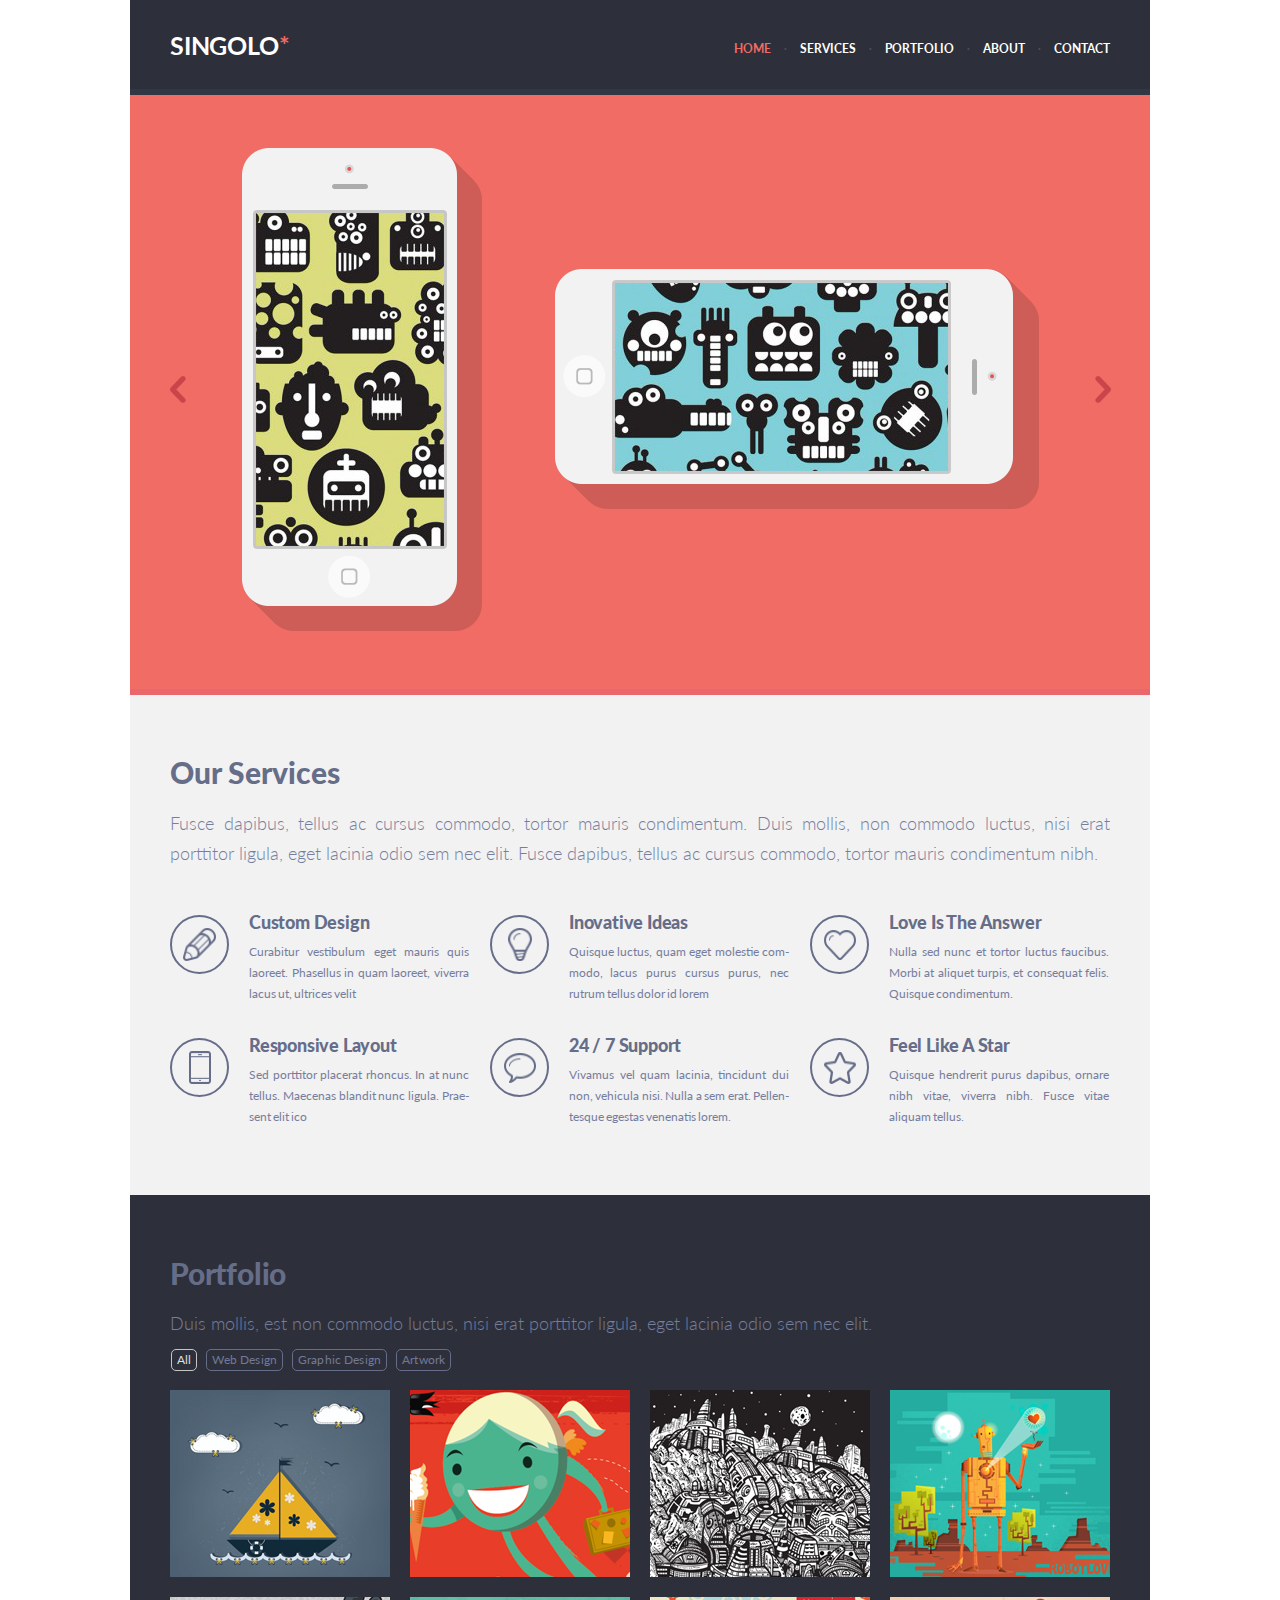
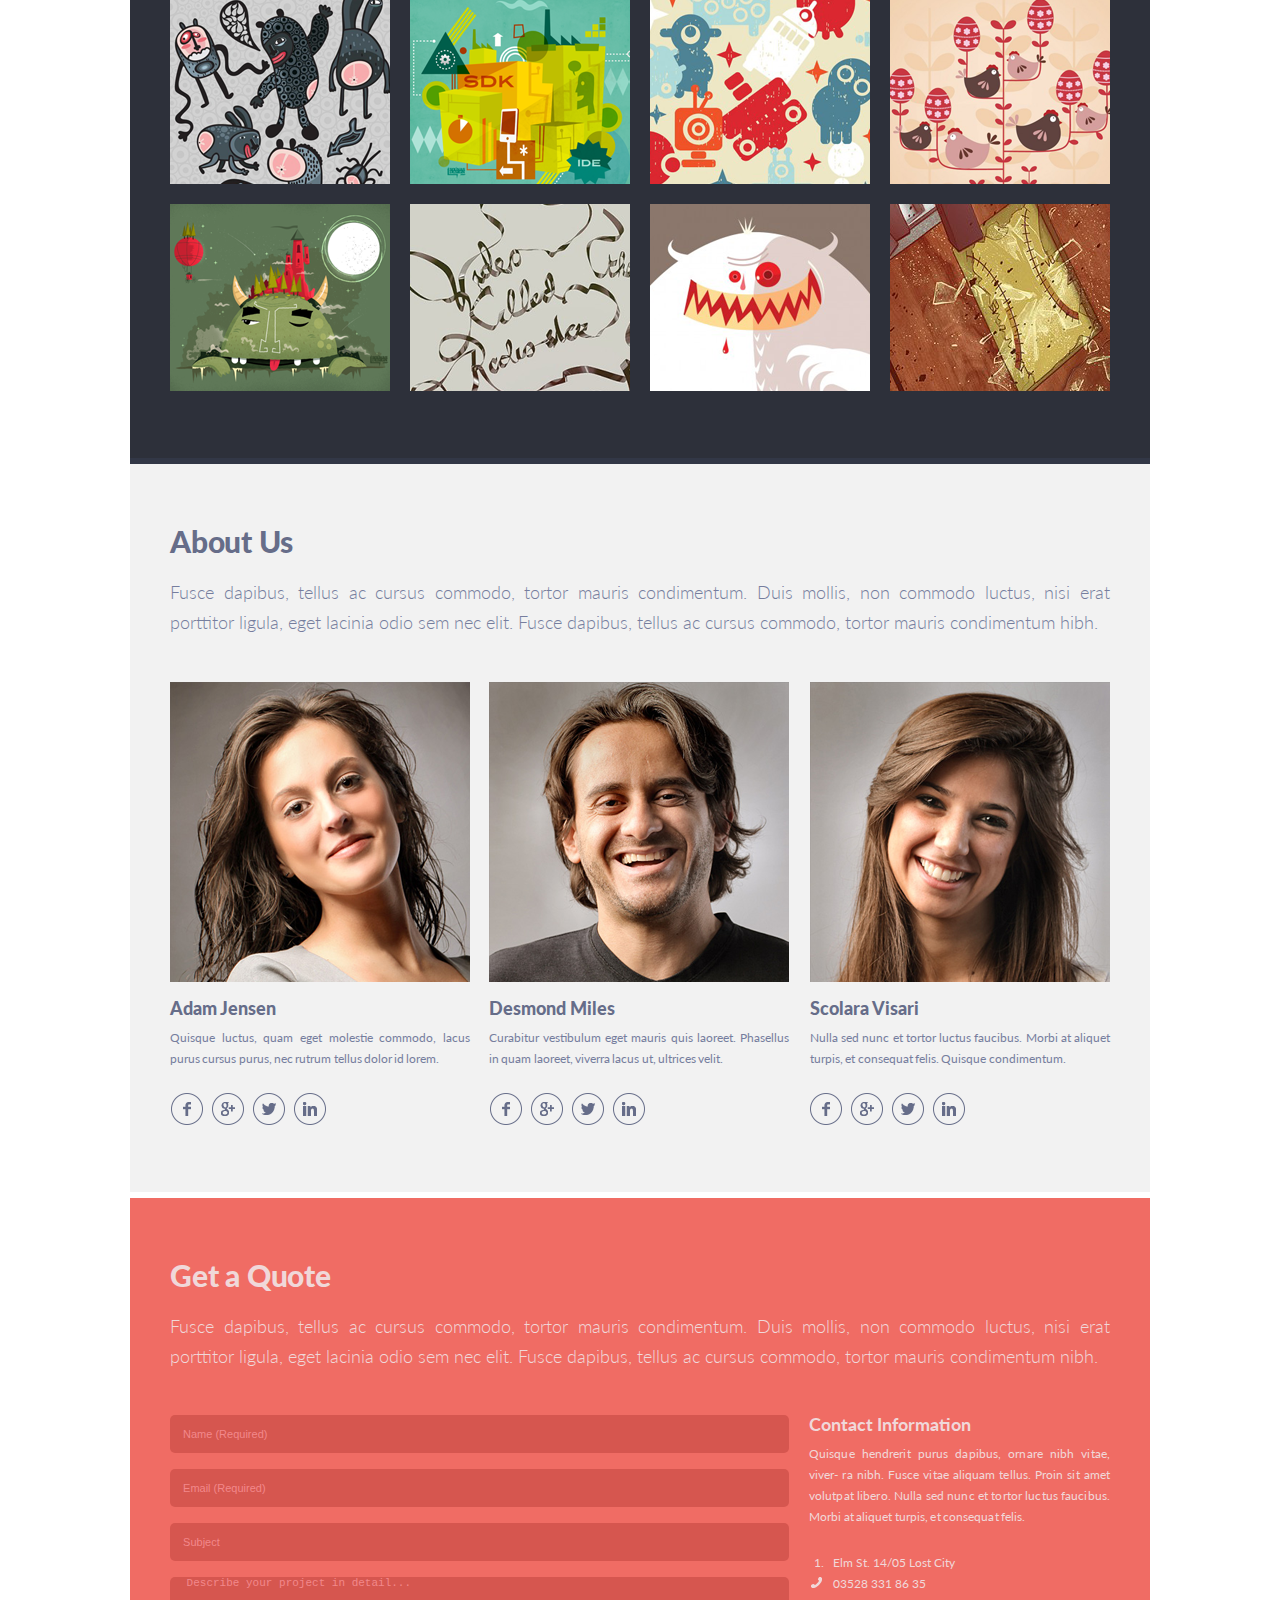
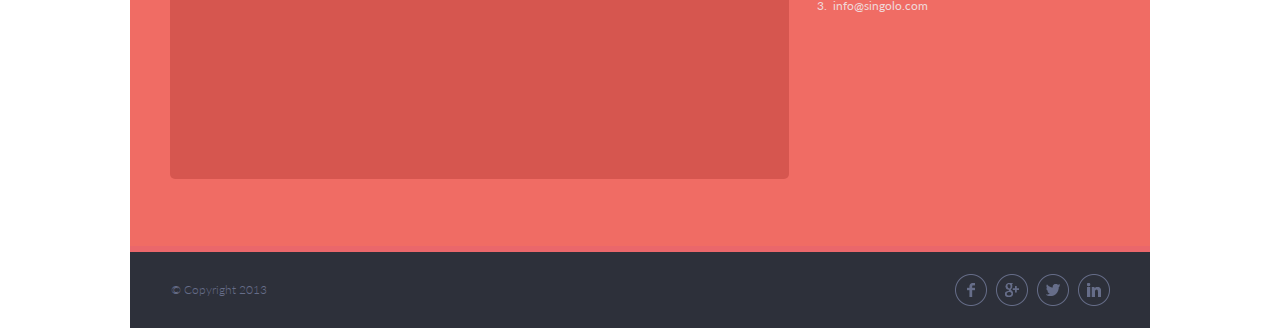
==== index.html @ 405b62c4 "rename" ====
<!DOCTYPE html>
<html lang="en">

<head>
  <meta charset="UTF-8">
  <meta name="viewport" content="width=device-width, initial-scale=1.0">
  <title>Document</title>
  <link rel="stylesheet" href="style.css">
  <link href="https://fonts.googleapis.com/css?family=Lato:900&display=swap" rel="stylesheet">
  <link href="https://fonts.googleapis.com/css?family=Lato:300&display=swap" rel="stylesheet">
  <link href="https://fonts.googleapis.com/css?family=Lato:400&display=swap" rel="stylesheet">
  <link href="https://fonts.googleapis.com/css2?family=Lato:wght@700&display=swap" rel="stylesheet">
</head>
<body>
  <div class="wrapper">
    <header>
      <section class="header-1">
        <h1>SINGOLO<span>*</span></h1>
        <ul>
          <li class="li1 header-li-margin"><a href="#">HOME</a></li>
          <li class="li2 header-li-margin"><a href="#">SERVICES</a></li>
          <li class="li2 header-li-margin"><a href="#">PORTFOLIO</a></li>
          <li class="li2 header-li-margin"><a href="#">ABOUT</a></li>
          <li class="li3 header-li-margin"><a href="#">CONTACT</a></li>
        </ul>
      </section>
      <div class="header-2"></div>
    </header>
    <div class="slider">
      <section class="slider-1">
        <a href="#" class="chev-left"><img src="assets/chev-left.png"></a>
        <img src="assets/iPhone-Vertical.png" alt="iPhone-Vertical" class="img-iphone">
        <img src="assets/iPhone-Horizontal.png" alt="iPhone-Horizontal" class="img-iphone2">
        <a href="#" class="chev-right"><img src="assets/chev-right.png"></a>

      </section>
      <section class="slider-2">
      </section>
    </div>
    <div class="services-wrapper">
    <div class="services">
      <section class="services-top">
        <h1>Our Services</h1>
        <p>
          Fusce dapibus, tellus ac cursus commodo, tortor mauris condimentum. Duis mollis, non commodo luctus, nisi erat
          porttitor ligula, eget lacinia odio sem nec elit. Fusce dapibus, tellus ac cursus commodo, tortor mauris
          condimentum nibh.
        </p>
      </section>
      <section class="services-bottom">
       <section class="sb">
          <section class="sb-content">
            <div class="margin">
              <img src="assets/pen.png" alt="pen" class="img-pen">
            </div>
            <section class="sb-text">
              <h2 class="margin">Custom Design</h2>
              <p class="margin services-margin-top-p">
                Curabitur vestibulum eget mauris quis laoreet. Phasellus in quam laoreet, viverra lacus ut, ultrices
                velit
              </p>
            </section>
          </section>
          <section class="sb-content services-margin-top">
            <div class="margin services-margin-left">
              <img src="assets/phone.png" alt="phone" class="img-phone">
            </div>
            <section class="sb-text">
              <h2 class="margin">Responsive Layout</h2>
              <p class="margin services-margin-top-p">
                Sed porttitor placerat rhoncus. In at nunc tellus. Maecenas blandit nunc ligula. Prae- sent elit
                ico
              </p>
            </section>
          </section>
        </section>
        <section class="sb">
          <section class="sb-content">
            <div class="margin">
              <img src="assets/bulb.png" alt="bulb" class="img-bulb">
            </div>
            <section class="sb-text">
              <h2 class="margin">Inovative Ideas</h2>
              <p class="margin services-margin-top-p">
                Quisque luctus, quam eget molestie com- modo, <span>lacus purus cursus purus, nec</span> rutrum tellus dolor id lorem
              </p>
            </section>
          </section>
          <section class="sb-content services-margin-top">
            <div class="margin">
              <img src="assets/bubble.png" alt="bubble" class="img-bubble">
            </div>
            <section class="sb-text">
              <h2 class="margin">24 / 7 Support</h2>
              <p class="margin services-margin-top-p">
                Vivamus vel quam lacinia, tincidunt dui non, vehicula nisi. Nulla a sem erat. Pellen- tesque egestas venenatis lorem.
              </p>
            </section>
          </section>
        </section>
        <section class="sb">
          <section class="sb-content">
            <div class="margin">
              <img src="assets/heart.png" alt="heart" class="img-heart">
            </div>
            <section class="sb-text">
              <h2 class="margin">Love Is The Answer</h2>
              <p class="margin services-margin-top-p">
                Nulla sed nunc et tortor luctus faucibus. Morbi at aliquet turpis, et consequat felis. Quisque condimentum.
              </p>
            </section>
          </section>
          <section class="sb-content services-margin-top">
            <div class="margin">
              <img src="assets/star.png" alt="star" class="img-star">
            </div>
            <section class="sb-text">
              <h2 class="margin">Feel Like A Star</h2>
              <p class="margin services-margin-top-p">
                Quisque hendrerit purus dapibus, ornare nibh vitae, viverra nibh. Fusce vitae aliquam tellus.
              </p>
            </section>
          </section>
        </section>
      </section>
    </div>
    </div>
    <section class="portfolio-wrapper">
      <section class="portfolio">
        <h1>Portfolio</h1>
        <p>
          Duis mollis, est non commodo luctus, nisi erat porttitor ligula, eget lacinia odio sem nec elit.
        </p>
        <ul>
          <li><a href="#" class="li-first-child">All</a></li>
          <li><a href="#">Web Design</a></li>
          <li><a href="#">Graphic Design</a></li>
          <li><a href="#">Artwork</a></li>
        </ul>
        <section class="block-images">
          <section class="row-img">
            <img src="assets/Img1.png" alt="img1">
            <img src="assets/Img2.png" alt="img2">
            <img src="assets/Img3.png" alt="img3">
          </section>
          <section class="row-img">
            <img src="assets/Img4.png" alt="img4">
            <img src="assets/Img5.png" alt="img5">
            <img src="assets/Img6.png" alt="img6">
          </section>
          <section class="row-img">
            <img src="assets/Img7.png" alt="img7">
            <img src="assets/Img8.png" alt="img8">
            <img src="assets/Img9.png" alt="img9">
          </section>
          <section class="row-img">
            <img src="assets/Img10.png" alt="img10">
            <img src="assets/Img11.png" alt="img11">
            <img src="assets/img12.png" alt="img12">
          </section>
        </section>
      </section>
      <div class="portfolio-bottom"></div>
    </section>
    <section class="content-wrapper">
      <section class="content">
        <h2>About Us</h2>
        <p>
          Fusce dapibus, tellus ac cursus commodo, tortor mauris condimentum. Duis mollis, non commodo luctus, nisi erat
          porttitor ligula, eget lacinia odio sem nec elit. Fusce dapibus, tellus ac cursus commodo, tortor mauris
          condimentum hibh.
        </p>
        <section class="about-us">
          <section class="info">
            <img src="assets/adam.png" alt="adam">
            <h3>Adam Jensen</h3>
            <p>
              Quisque luctus, quam eget molestie commodo, lacus purus cursus purus, nec rutrum tellus dolor id lorem.
            </p>
            <section class="social-media">
              <a href="#"><img src="assets/Facebook.png" alt="Facebook"></a>
              <a href="#"><img src="assets/Google.png" alt="Google"></a>
              <a href="#"><img src="assets/Twitter.png" alt="Twitter"></a>
              <a href="#"><img src="assets/LinkedIn.png" alt="LinkedIn"></a>
            </section>
          </section>
          <section class="info info-margin-center">
            <img src="assets/desmond.png" alt="desmond">
            <h3>Desmond Miles</h3>
            <p>
              Curabitur vestibulum eget mauris quis laoreet. Phasellus in quam laoreet, viverra lacus ut, ultrices velit.
            </p>
            <section class="social-media">
              <a href="#"><img src="assets/Facebook.png" alt="Facebook"></a>
              <a href="#"><img src="assets/Google.png" alt="Google"></a>
              <a href="#"><img src="assets/Twitter.png" alt="Twitter"></a>
              <a href="#"><img src="assets/LinkedIn.png" alt="LinkedIn"></a>
            </section>
          </section>
          <section class="info">
            <img src="assets/scolara.png" alt="scolara">
            <h3>Scolara Visari</h3>
            <p>
              Nulla sed nunc et tortor luctus faucibus. Morbi at aliquet turpis, et consequat felis. Quisque condimentum.
            </p>
            <section class="social-media social-media-1px">
              <a href="#"><img src="assets/Facebook.png" alt="Facebook"></a>
              <a href="#"><img src="assets/Google.png" alt="Google"></a>
              <a href="#"><img src="assets/Twitter.png" alt="Twitter"></a>
              <a href="#"><img src="assets/LinkedIn.png" alt="LinkedIn"></a>
            </section>
          </section>
        </section>
      </section>
      <div class="content-bottom"></div>
    </section>
    <section class="Get_a_Quote_wrapper">
      <section class="Get_a_Quote">
        <h2>Get a Quote</h2>
        <p>
          Fusce dapibus, tellus ac cursus commodo, tortor mauris condimentum. Duis mollis, non commodo luctus, nisi erat
          porttitor ligula, eget lacinia odio sem nec elit. Fusce dapibus, tellus ac cursus commodo, tortor mauris
          condimentum nibh.
        </p>
        <div class="forms_with_contact_info">
          <section class="forms">
            <input type="text" class="form_text" name="name" placeholder=" Name (Required)">
            <input type="text" class="form_text forms_margin_top" name="email" placeholder=" Email (Required)">
            <input type="text" class="form_text forms_margin_top" name="subject" placeholder=" Subject">
            <textarea class="forms_margin_top" name="textarea"
              placeholder=" Describe your project in detail..."></textarea>
          </section>
          <section class="contact_info">
            <h4>Contact Information</h4>
            <p>
              Quisque hendrerit purus dapibus, ornare nibh vitae, viver- ra nibh. Fusce vitae aliquam tellus. Proin sit
              amet volutpat libero. Nulla sed nunc et tortor luctus faucibus. Morbi at aliquet turpis, et consequat
              felis.
            </p>
            <ol>
              <li>Elm St. 14/05 Lost City</li>
              <li>03528 331 86 35</li>
              <li>info@singolo.com</li>
            </ol>
          </section>
        </div>
      </section>
      <div class="Get_a_Quote_bottom"></div>
    </section>
    <div class="footer-wrapper">
    <footer>
      <p>
        &copy; Copyright 2013
      </p>
      <section class="social-media">
        <a href="#"><img src="assets//Facebook.png" alt="Facebook"></a>
        <a href="#"><img src="assets//Google.png" alt="Google"></a>
        <a href="#"><img src="assets//Twitter.png" alt="Twitter"></a>
        <a href="#"><img src="assets//LinkedIn.png" alt="LinkedIn"></a>
      </section>
    </footer>
  </div>
  </div>

</body>
</html>
---- style.css ----
* {
  margin: 0;
  padding: 0;
}

body {
  font-family: 'Lato', sans-serif;
}

.margin {
  margin-left: 10px;
  margin-right: 10px;
}
.wrapper {
  width: 1020px;
  margin-left: auto;
  margin-right: auto; 
}

/* header */
header h1 {
  color: #fff;
  font-size: 19pt;
  margin-left: 40px;
  font-weight: 700;
  letter-spacing:-0.2px;
}

header span {
  color: #f06c64;
}

.header-1 {
  background-color: #2d303a;
  height: 89px;
  display: flex;
  align-items: center;
  justify-content: space-between;
}

.header-2 {
  height: 6px;
  background-color: #323746;
}

header ul {
  list-style-type: none;
  color: #fff;
  font-size: 12px;
  margin-right: 26px;
  margin-top: 8px;
  display: flex;
  font-weight: 700;
}
.header-li-margin {
  margin-right:14px;
  
}

.li1>a {
  color: #f06c64;
  text-decoration: none;
  padding-right:12px;
}
.li2>a {
  color:#fff;
  text-decoration: none;
  padding-right: 12px;
}
.li3>a {
  color:#fff;
  text-decoration: none;
  padding-right:0;
}

.li2:before, .li3:before {
  color: #494e62;  
  content: ".";
  position: relative;
  right: 13px;
  bottom: 3px
}

/* slider */
.slider {
  height: 600px;
  background-color:#f06c64;
}

.slider-1 {
  height: 594px;
  display: flex;
  align-items: center;
  justify-content: center;
}
.chev-left{
  margin-right: 55px;
  margin-bottom: 2px;
}
.chev-right{
  margin-left: 56px;
  margin-bottom: 2px;
}
.img-iphone{
  margin-right:73px;
  margin-bottom:6px;
  margin-left:1px;
}
.img-iphone2 {
  margin-bottom:6px;
}
.slider-2 {
  background-color: #ea676b;
  height: 6px;
  width:1020px;
}


/* services */
.services {
  height: 500px;
  color: #767e9e;
  font-weight: 300;
  margin-left: 30px;
  margin-right: 30px;
}
.services-wrapper{
  background-color: #f2f2f2;
  width: 1020px;
}

.services-top {
  height: 173px;
  font-size: 18px;
  line-height:30px;
  text-align: justify;
  font-weight: 300;
  margin-left:10px;
  margin-right: 10px;
}
.services-top h1 {
  font-size: 30px;
  font-weight: 900;
  color: #666d89;
  margin-bottom:21px;
  padding-top:62px;
}

.services-bottom {
  height: 321px;
  display: flex;
}


.sb {
  width: 320px;
}

.sb>section {
  display: flex;
}

.services div {
  border: 2px solid #666d89;
  border-radius: 100%;
  width: 55px;
  height: 55px;
  display: flex;
  justify-content: center;
  align-items: center;
  margin-top: 47px;
}

.img-pen {
  width: 33px;
  height: 33px;

}

.img-phone {
  height: 33px;
  width: 22px;

}

.img-bulb {
  height: 33px;
  width: 24px;
}

.img-bubble {
  height: 30px;
  width: 32px;
}

.img-heart {
  height: 30px;
  width: 32px;
}

.img-star {
  height: 32px;
  width: 32px;
}
.services-bottom p {
  width: 220px;
  font-size: 12px;
  line-height: 21px;
  font-weight: 400;
  margin-top:8px;
  word-spacing:-1px;
  text-align: justify;
}
.services-bottom p span{
  word-spacing: 1px;
}
.services h2 {
  width: 220px;
  font-size: 18px;
  font-weight: 900;
  margin-top:-16px;
}

.services-margin-top {
  margin-top: 43px;
}

.sb-content {
  height: 80px;
}

.services-margin-top-p {
  margin-top: 4px;
}
.services-margin-left {
  margin-bottom: 4px;
}

.portfolio-wrapper {
  height: 869px;
  background-color: #2d303a;
}

.portfolio-bottom {
  height: 6px;
  background-color: #323746;
}

.content-bottom {
  height: 6px;
  background-color: #fff;
}

.portfolio {
  height: 863px;
  width: 960px;
  margin-left: auto;
  margin-right: auto;
}

.portfolio p {
  font-size: 18px;
  line-height: 12px;
  margin-top: 26px;
  margin-left: 10px;
  letter-spacing:0px;
  font-weight: 300;
  color: #767e9e;
}

.portfolio h1, h2, .portfolio h3 {
  font-size: 30px;
  margin-left: 10px;
  margin-right: 10px;
  padding-top: 60px;
  font-weight: 900;
  letter-spacing: -0.2px;
  color: #666d89 ;
}
.portfolio h2{
  padding-top:59px;
}
.portfolio ul {
  display: flex;
  list-style-type: none;
  margin-left:10px;
  margin-top: 23px;
  font-size: 12px;
 
  
 
}
.portfolio li a{
  text-decoration: none;
  color :#717997;
  border: 1px solid #666d89;
  border-radius:5px;
  margin-left: 9px;
  padding : 2px 5px 3px 5px;
  font-weight: 400;
  letter-spacing:0.15px;
}
.portfolio ul li .li-first-child{
  margin-left:1px;
  color: #dedede;
  border-color:#c5c5c5;
}
.block-images {
  margin-top:23px;
  display: flex;
}
.row-img {
  width: 220px;
  margin-left: 10px;
  margin-right: 10px;
  overflow: hidden;
}
.row-img :first-child{
  margin-top:0px;
}
.row-img img {
  margin-top:17px;
  width:220px;
  height:187px;
}
.content-wrapper {
  height: 734px;
  background-color: #f2f2f2;
}

.content {
  width: 960px;
  margin-left: auto;
  margin-right: auto;
  height: 728px;

}
.content p {
  margin-left: 10px;
  font-size: 18px;
  line-height: 30px;
  text-align: justify;
  margin-top: 18px;
  margin-bottom:45px;
  margin-right:10px;
  color: #767e9e;
  font-weight: 300;
}
.about-us{
  width: 960px;
  display: flex;
}
.info{
  margin-left: 10px;
  margin-right: 10px;
  width:300px;
}
.info-margin-center {
  margin-left: 9px;
  margin-right:11px;
}
.info img{
  height: 300px;
  width: 300px;
}

.info h3 {
  font-size: 18px;
  font-weight: 900;
  margin-top:12px;
  text-align: start;
  color: #666d89 ;
}
.info p{
  font-size: 12px;
  text-align: justify;
  font-weight: 400;
  margin-left:0;
  margin-right:0px;
  margin-top: 8px;
  word-spacing: -0.7px;
  line-height:21px;
  margin-bottom:24px;
  letter-spacing:-0px;
}
.social-media{
  margin-left:1px;
}
.social-media-1px{
  margin-left:0px;
}
.social-media img{
  width: 32px;
  height: 32px;
}
.social-media a{
  margin-left: 5px;
}
.social-media a:first-child{
  margin-left:0;
}

.Get_a_Quote_wrapper{
  height: 654px;
  background-color:#f06c64;
}
.Get_a_Quote{
  width:940px;
  margin-left: auto;
  margin-right: auto;
  color:#f0d8d9;
  height:648px;
}
.Get_a_Quote p{
  font-size: 18px;
  text-align: justify;
  font-weight: 300;
  margin-top:18px;
  line-height:30px;
}
h2 {
  padding-top: 59px;
  font-size: 30px;
}
.forms_with_contact_info{
  display: flex;
  margin-top:44px;
}
.forms {
  width: 620px;
}
.forms input,textarea{
  background-color: #d6564f;
  border-radius: 5px;
}
textarea{
  resize: none;
  border: none;
  width: 619px;
  height:202px;
  text-indent: 10px;
  color: #f2888b;
  font-size: 11px;
}
.form_text {
  width: 619px;
  height:38px;
  border: none;
  text-indent: 10px;
  color: #f2888b;
  font-size: 11px;
}
.forms_margin_top {
  margin-top:16px;
}
.contact_info{
  margin-left: 20px;
  margin-top:-2px;
}
h4{
  font-size: 18px;
  font-weight: 700;
  letter-spacing: 0px; 
  margin-bottom:0;
}
.contact_info p {
  font-weight: 400;
  font-size: 12px;
  line-height: 21px;
  word-spacing: -1px;
  text-align: justify;
  margin-top:8px;
  letter-spacing: 0.1px;
}
ol {
  margin-top:25px;
  margin-left: 18px;
  line-height:21px;
}
ol li:first-child {
  list-style-image: url(/assets//location.png);
  margin-left:0px;
  padding-left: 6px;
  
}
ol li {
  list-style-image: url(/assets//phone1.png);
  font-size: 12px;
  margin-left: 2px;
  padding-left: 4px;
}
ol li:last-child {
  list-style-image: url(/assets//mail.png);
  margin-left:3px;
  padding-left: 3px;
  line-height:23px;
}

.Get_a_Quote_bottom {
  height:6px;
  background-color: #ea676b;
  justify-items: bottom;
}
footer {
  height:76px;
  background-color: #2d303a;
  color: #666d89;
  font-size: 12px;
  display: flex;
  align-items: center;
  justify-content: space-between;
  letter-spacing:0px;
}
.Get_a_Quote h2{
  color: #f0d8d9;
  margin-left:0;
}

footer .social-media img{
  margin-left: 1px;
}

.social-media a:first-child{
  margin-left:0;
}
footer .social-media {
  margin-right: 40px;
  margin-top: 2px;
}
footer p {
  margin-left: 41px;
  font-weight: 300;
  margin-bottom:1px;
}
input::-webkit-input-placeholder,
textarea::-webkit-input-placeholder {
  color:#f2888b;;
}
input::-moz-placeholder,
textarea::-moz-placeholder {
  color:#f2888b;;
}
input:-moz-placeholder ,
textarea:-moz-placeholder {
  color: #f2888b;;
}
input:-ms-input-placeholder,
textarea:-ms-input-placeholder {
  color:#f2888b;;
}
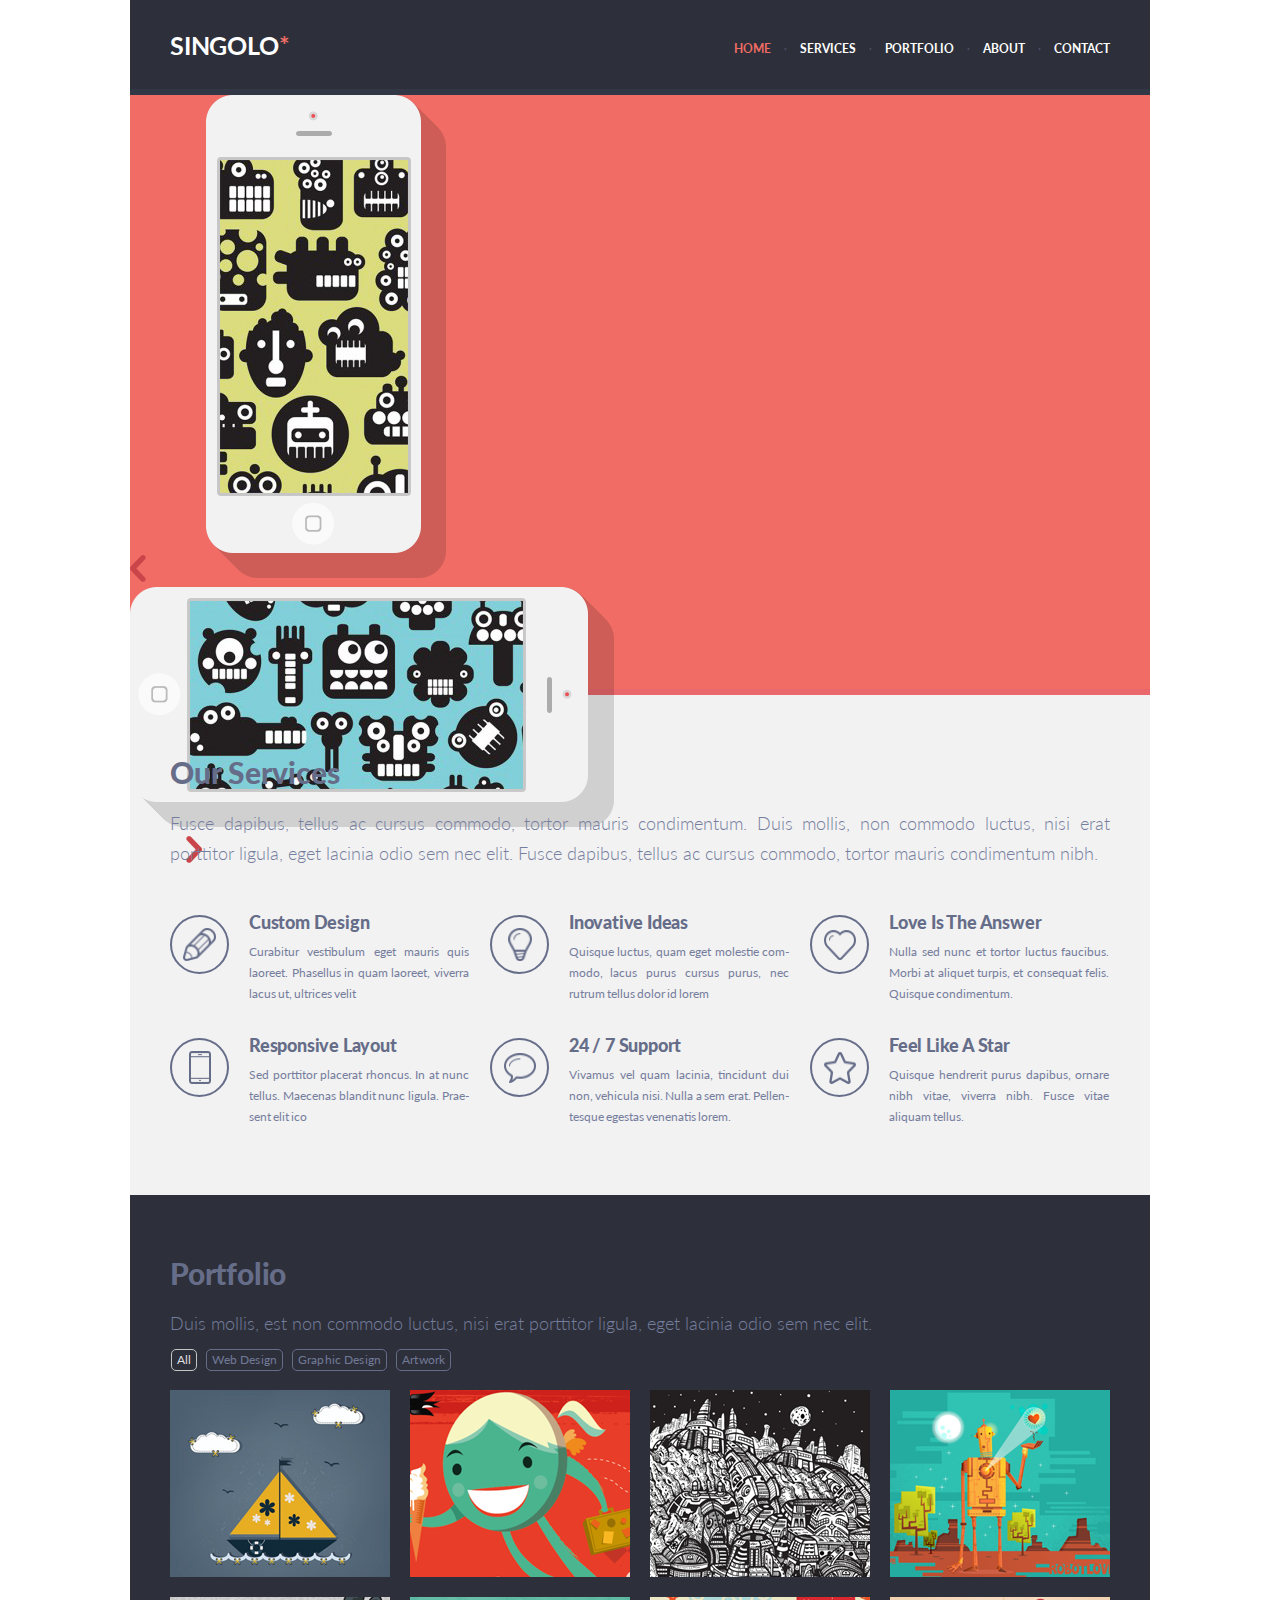
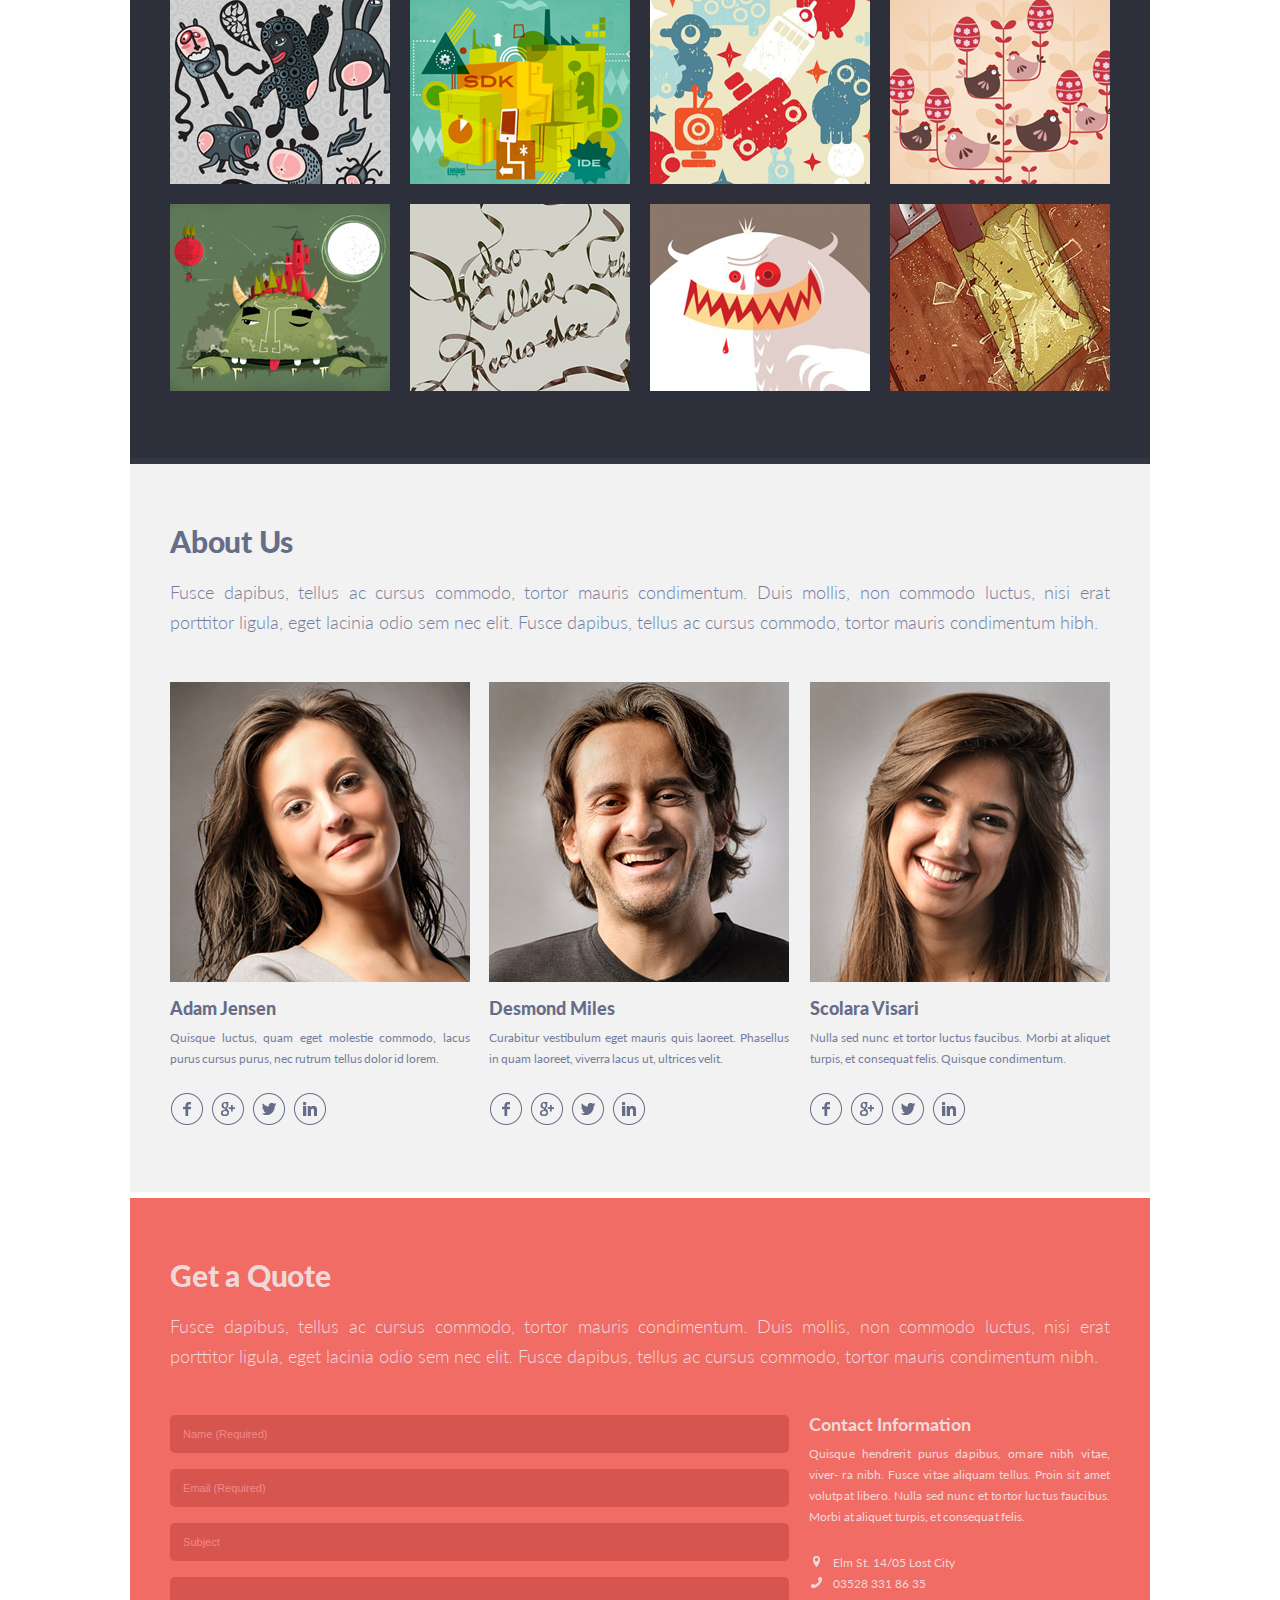
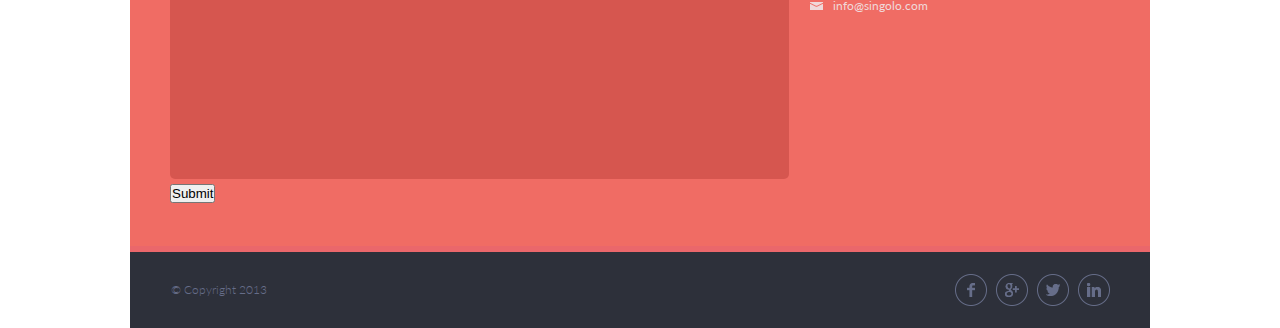
==== commit 7b219979: "feat : add js" ====
--- a/index.html
+++ b/index.html
@@ -16,31 +16,37 @@
     <header>
       <section class="header-1">
         <h1>SINGOLO<span>*</span></h1>
-        <ul>
-          <li class="li1 header-li-margin"><a href="#">HOME</a></li>
-          <li class="li2 header-li-margin"><a href="#">SERVICES</a></li>
-          <li class="li2 header-li-margin"><a href="#">PORTFOLIO</a></li>
-          <li class="li2 header-li-margin"><a href="#">ABOUT</a></li>
-          <li class="li3 header-li-margin"><a href="#">CONTACT</a></li>
+        <ul id="menu" class="menu">
+          <li class="li1 header-li-margin" ><a href="#">HOME</a></li>
+          <li class="li2 header-li-margin"><a href="#Services">SERVICES</a></li>
+          <li class="li2 header-li-margin"><a href="#Portfolio">PORTFOLIO</a></li>
+          <li class="li2 header-li-margin"><a href="#About">ABOUT</a></li>
+          <li class="li3 header-li-margin"><a href="#Contact">CONTACT</a></li>
         </ul>
       </section>
       <div class="header-2"></div>
     </header>
     <div class="slider">
-      <section class="slider-1">
-        <a href="#" class="chev-left"><img src="assets/chev-left.png"></a>
+      <section class="slider-1 sl">
+        <a onclick="pSlides(-1)"><img src="assets/chev-left.png" class="chev-left" id="chev-left"></a>
         <img src="assets/iPhone-Vertical.png" alt="iPhone-Vertical" class="img-iphone">
+        <div id="iphone1" class="iphone iphone1"></div>
         <img src="assets/iPhone-Horizontal.png" alt="iPhone-Horizontal" class="img-iphone2">
-        <a href="#" class="chev-right"><img src="assets/chev-right.png"></a>
-
+        <div id="iphone2" class="iphone iphone2"></div>
+       <a onclick="pSlides(1)"><img src="assets/chev-right.png" class="chev-right" id="chev-right"></a>
+      </section>
+      <section id="slider-sec" class="sl slider-second hidden">
+        <a onclick="pSlides(-1)"><img src="assets/chev-left.png" class="chev-left" id="chev-left"></a>
+        <img  class="slider-sec" src="assets/Slide-2.svg" alt="slider 2">
+        <a onclick="pSlides(1)"><img src="assets/chev-right.png" class="chev-right" id="chev-right"></a>
       </section>
       <section class="slider-2">
       </section>
     </div>
     <div class="services-wrapper">
     <div class="services">
-      <section class="services-top">
-        <h1>Our Services</h1>
+      <section class="services-top" >
+        <h1 id="Services">Our Services</h1>
         <p>
           Fusce dapibus, tellus ac cursus commodo, tortor mauris condimentum. Duis mollis, non commodo luctus, nisi erat
           porttitor ligula, eget lacinia odio sem nec elit. Fusce dapibus, tellus ac cursus commodo, tortor mauris
@@ -127,17 +133,17 @@
     </div>
     <section class="portfolio-wrapper">
       <section class="portfolio">
-        <h1>Portfolio</h1>
+        <h1 id="Portfolio">Portfolio</h1>
         <p>
           Duis mollis, est non commodo luctus, nisi erat porttitor ligula, eget lacinia odio sem nec elit.
         </p>
-        <ul>
+        <ul class="portfolio-menu">
           <li><a href="#" class="li-first-child">All</a></li>
           <li><a href="#">Web Design</a></li>
           <li><a href="#">Graphic Design</a></li>
           <li><a href="#">Artwork</a></li>
         </ul>
-        <section class="block-images">
+        <section class="block-images" id="block-images">
           <section class="row-img">
             <img src="assets/Img1.png" alt="img1">
             <img src="assets/Img2.png" alt="img2">
@@ -164,7 +170,7 @@
     </section>
     <section class="content-wrapper">
       <section class="content">
-        <h2>About Us</h2>
+        <h2 id="About">About Us</h2>
         <p>
           Fusce dapibus, tellus ac cursus commodo, tortor mauris condimentum. Duis mollis, non commodo luctus, nisi erat
           porttitor ligula, eget lacinia odio sem nec elit. Fusce dapibus, tellus ac cursus commodo, tortor mauris
@@ -226,12 +232,14 @@
           <section class="forms">
             <input type="text" class="form_text" name="name" placeholder=" Name (Required)">
             <input type="text" class="form_text forms_margin_top" name="email" placeholder=" Email (Required)">
-            <input type="text" class="form_text forms_margin_top" name="subject" placeholder=" Subject">
+            <input type="text" class="form_text forms_margin_top subject" name="subject" placeholder=" Subject">
             <textarea class="forms_margin_top" name="textarea"
-              placeholder=" Describe your project in detail..."></textarea>
+              placeholder=" Describe your project in detail...">
+            </textarea>
+            <button type="submit" id="formSubmit">Submit</button>
           </section>
           <section class="contact_info">
-            <h4>Contact Information</h4>
+            <h4 id="Contact">Contact Information</h4>
             <p>
               Quisque hendrerit purus dapibus, ornare nibh vitae, viver- ra nibh. Fusce vitae aliquam tellus. Proin sit
               amet volutpat libero. Nulla sed nunc et tortor luctus faucibus. Morbi at aliquet turpis, et consequat
@@ -260,7 +268,8 @@
       </section>
     </footer>
   </div>
+</div>
   </div>
-
+  <script src="script.js"></script>
 </body>
 </html>
--- a/style.css
+++ b/style.css
@@ -478,19 +478,19 @@
   line-height:21px;
 }
 ol li:first-child {
-  list-style-image: url(/assets//location.png);
+  list-style-image: url(assets/location.png);
   margin-left:0px;
   padding-left: 6px;
   
 }
 ol li {
-  list-style-image: url(/assets//phone1.png);
+  list-style-image: url(assets/phone1.png);
   font-size: 12px;
   margin-left: 2px;
   padding-left: 4px;
 }
 ol li:last-child {
-  list-style-image: url(/assets//mail.png);
+  list-style-image: url(assets/mail.png);
   margin-left:3px;
   padding-left: 3px;
   line-height:23px;
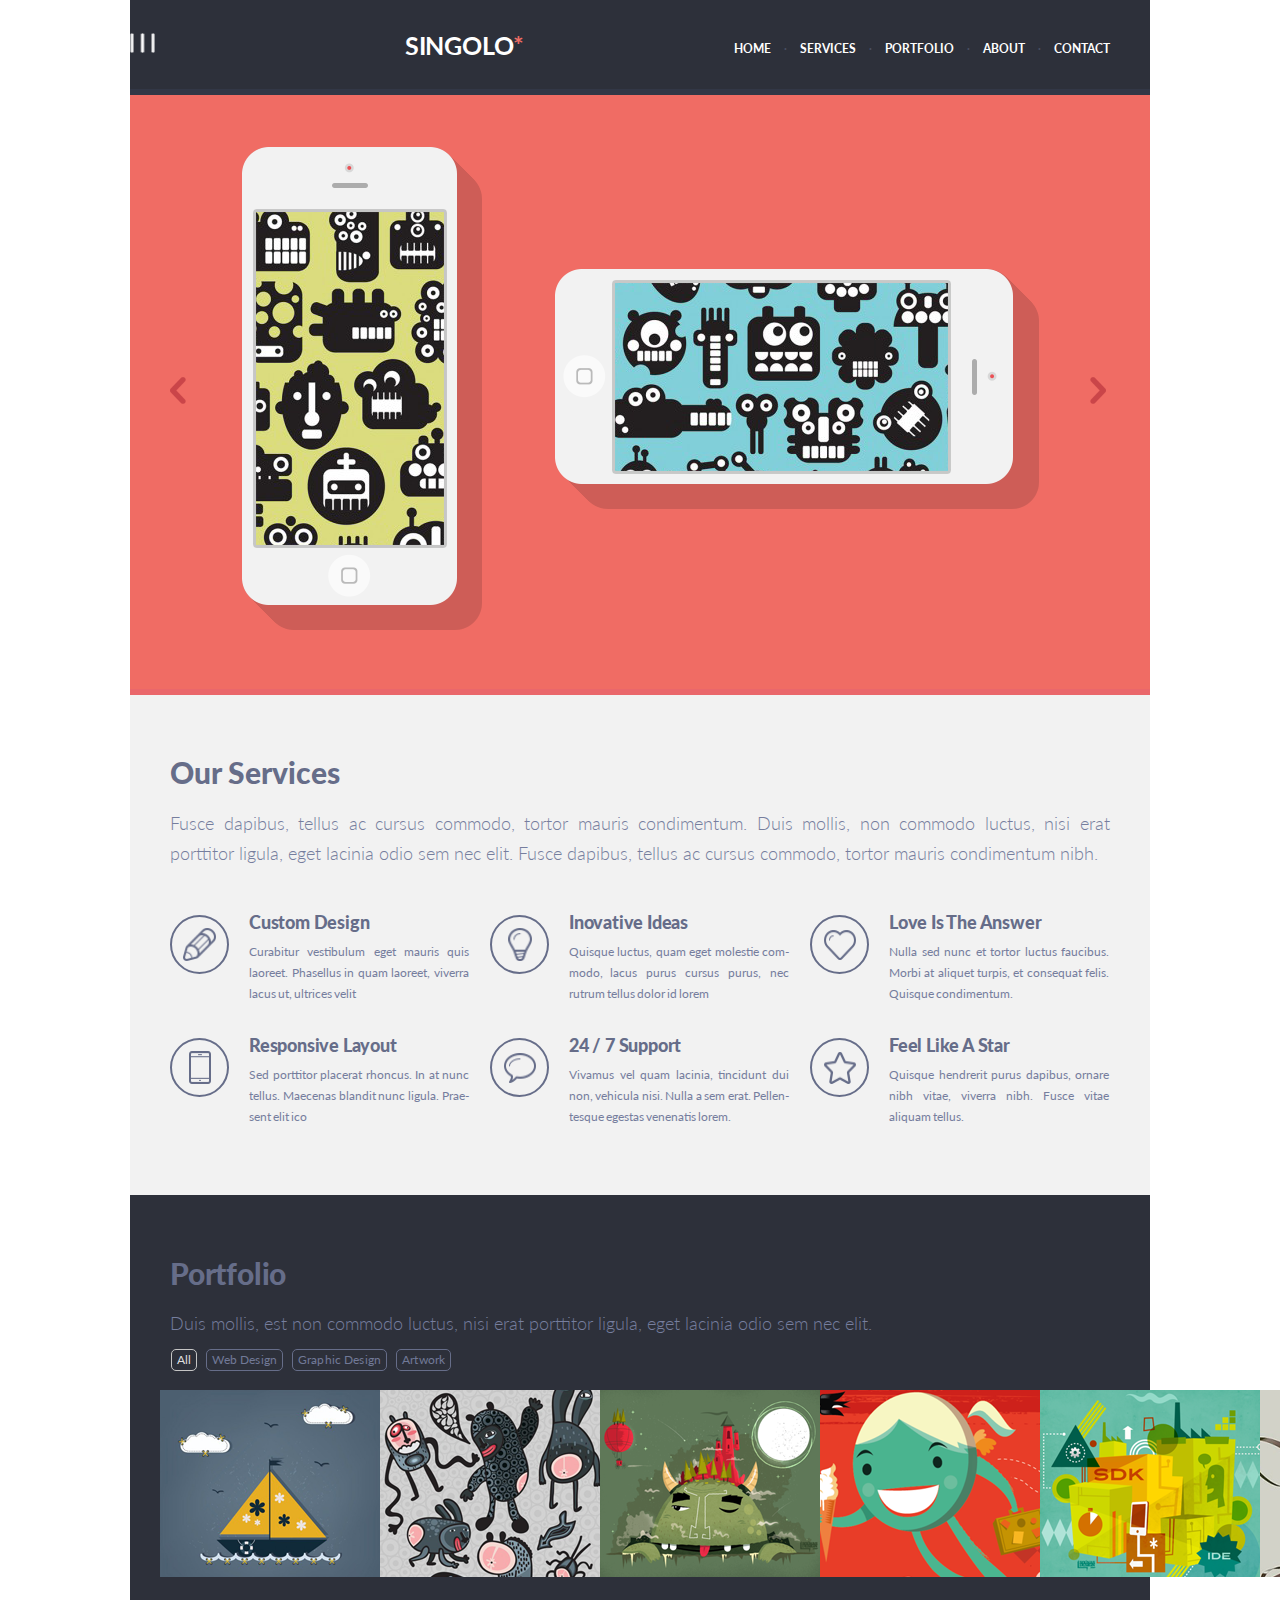
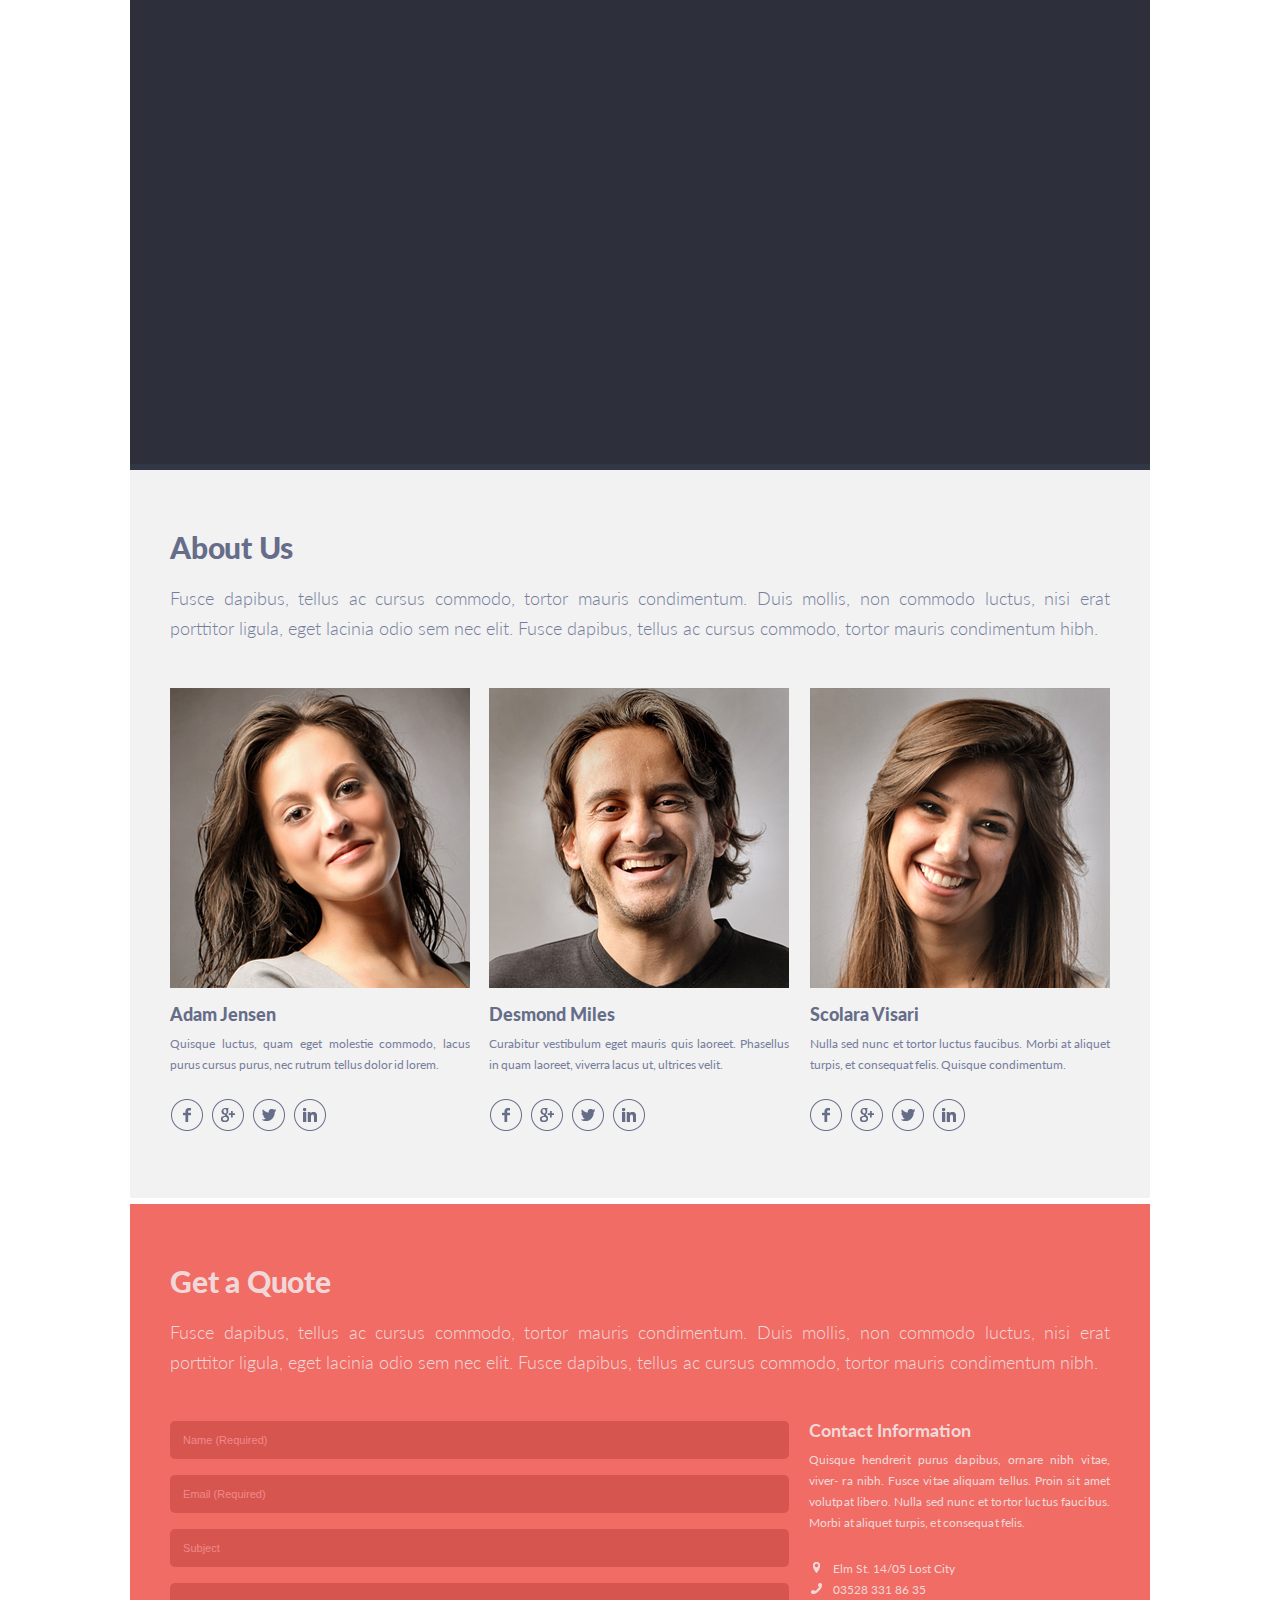
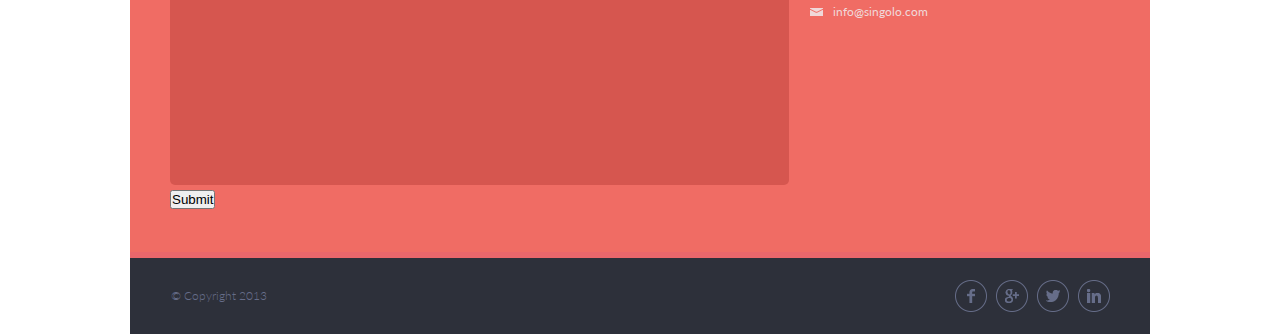
==== commit 4f3f3086: "feat : add responsive" ====
--- a/index.html
+++ b/index.html
@@ -15,6 +15,9 @@
   <div class="wrapper">
     <header>
       <section class="header-1">
+        <div class="burger" onclick="switchMenu()">
+          <img src="assets/Burger-menu-icon.png" alt="burger" width="25px" height="20px">
+        </div>
         <h1>SINGOLO<span>*</span></h1>
         <ul id="menu" class="menu">
           <li class="li1 header-li-margin" ><a href="#">HOME</a></li>
@@ -37,7 +40,7 @@
       </section>
       <section id="slider-sec" class="sl slider-second hidden">
         <a onclick="pSlides(-1)"><img src="assets/chev-left.png" class="chev-left" id="chev-left"></a>
-        <img  class="slider-sec" src="assets/Slide-2.svg" alt="slider 2">
+        <img  class="slider-sec" src="assets/Slide2.png" alt="slider 2">
         <a onclick="pSlides(1)"><img src="assets/chev-right.png" class="chev-right" id="chev-right"></a>
       </section>
       <section class="slider-2">
@@ -104,7 +107,7 @@
             </section>
           </section>
         </section>
-        <section class="sb">
+        <section class="sb sb-f">
           <section class="sb-content">
             <div class="margin">
               <img src="assets/heart.png" alt="heart" class="img-heart">
@@ -144,22 +147,15 @@
           <li><a href="#">Artwork</a></li>
         </ul>
         <section class="block-images" id="block-images">
-          <section class="row-img">
             <img src="assets/Img1.png" alt="img1">
             <img src="assets/Img2.png" alt="img2">
             <img src="assets/Img3.png" alt="img3">
-          </section>
-          <section class="row-img">
-            <img src="assets/Img4.png" alt="img4">
+            <img src="assets/Img4.png" alt="img4" >
             <img src="assets/Img5.png" alt="img5">
             <img src="assets/Img6.png" alt="img6">
-          </section>
-          <section class="row-img">
-            <img src="assets/Img7.png" alt="img7">
+            <img src="assets/Img7.png" alt="img7" >
             <img src="assets/Img8.png" alt="img8">
             <img src="assets/Img9.png" alt="img9">
-          </section>
-          <section class="row-img">
             <img src="assets/Img10.png" alt="img10">
             <img src="assets/Img11.png" alt="img11">
             <img src="assets/img12.png" alt="img12">
@@ -178,7 +174,7 @@
         </p>
         <section class="about-us">
           <section class="info">
-            <img src="assets/adam.png" alt="adam">
+            <img src="assets/adam.png" alt="adam" class="info-img">
             <h3>Adam Jensen</h3>
             <p>
               Quisque luctus, quam eget molestie commodo, lacus purus cursus purus, nec rutrum tellus dolor id lorem.
@@ -191,7 +187,7 @@
             </section>
           </section>
           <section class="info info-margin-center">
-            <img src="assets/desmond.png" alt="desmond">
+            <img src="assets/desmond.png" alt="desmond" class="info-img">
             <h3>Desmond Miles</h3>
             <p>
               Curabitur vestibulum eget mauris quis laoreet. Phasellus in quam laoreet, viverra lacus ut, ultrices velit.
@@ -204,7 +200,7 @@
             </section>
           </section>
           <section class="info">
-            <img src="assets/scolara.png" alt="scolara">
+            <img src="assets/scolara.png" alt="scolara" class="info-img">
             <h3>Scolara Visari</h3>
             <p>
               Nulla sed nunc et tortor luctus faucibus. Morbi at aliquet turpis, et consequat felis. Quisque condimentum.
@@ -221,6 +217,7 @@
       <div class="content-bottom"></div>
     </section>
     <section class="Get_a_Quote_wrapper">
+      <section class="wr">
       <section class="Get_a_Quote">
         <h2>Get a Quote</h2>
         <p>
@@ -253,7 +250,8 @@
           </section>
         </div>
       </section>
-      <div class="Get_a_Quote_bottom"></div>
+      <div class="Get_a_Quote_bottom"></div> 
+    </section>
     </section>
     <div class="footer-wrapper">
     <footer>
--- a/style.css
+++ b/style.css
@@ -56,9 +56,11 @@
   margin-right:14px;
   
 }
-
+.menu li a.active {
+  color: #f06c64;
+}
 .li1>a {
-  color: #f06c64;
+  color: #fff;
   text-decoration: none;
   padding-right:12px;
 }
@@ -87,32 +89,53 @@
   background-color:#f06c64;
 }
 
+.hidden {
+  display: none;
+}
+
 .slider-1 {
   height: 594px;
-  display: flex;
-  align-items: center;
-  justify-content: center;
+}
+.slider-sec {
+  position: absolute;
 }
 .chev-left{
-  margin-right: 55px;
+  margin-left:40px;
+  margin-top: 282px;
   margin-bottom: 2px;
+  position: absolute;
+
 }
 .chev-right{
-  margin-left: 56px;
+  margin-left: 960px;
+  margin-top: 282px;
   margin-bottom: 2px;
+  position: absolute;
 }
 .img-iphone{
-  margin-right:73px;
-  margin-bottom:6px;
-  margin-left:1px;
+  margin-top: 52px;
+  margin-left:112px;
+  position: absolute;
 }
 .img-iphone2 {
-  margin-bottom:6px;
+  margin-top: 174px;
+  margin-left: 425px;
+  position: absolute;
 }
 .slider-2 {
   background-color: #ea676b;
   height: 6px;
   width:1020px;
+}
+.iphone1 {
+  display: none;
+  height: 333.5px;
+  width: 188.5px;
+  position: absolute;
+  top: 117.5px;
+  left: 125.5px;
+  background-color: #000000;
+  border-radius: 3px;
 }
 
 
@@ -323,6 +346,11 @@
   width:220px;
   height:187px;
 }
+.row-img img.active {
+  border: 3px solid #F06C64;
+  height: 181px;
+  width: 214px;
+}
 .content-wrapper {
   height: 734px;
   background-color: #f2f2f2;
@@ -548,3 +576,19 @@
 textarea:-ms-input-placeholder {
   color:#f2888b;;
 }
+.message-block {
+  position: absolute;
+  width: 200px;
+  height: 100%;
+  top: 0;
+  left: 0;
+  background: #f2888b;
+}
+.message-block.hidden {
+  display: none;
+}
+.message {
+  position: fixed;
+  width: 200px;
+  text-align: center;
+}
